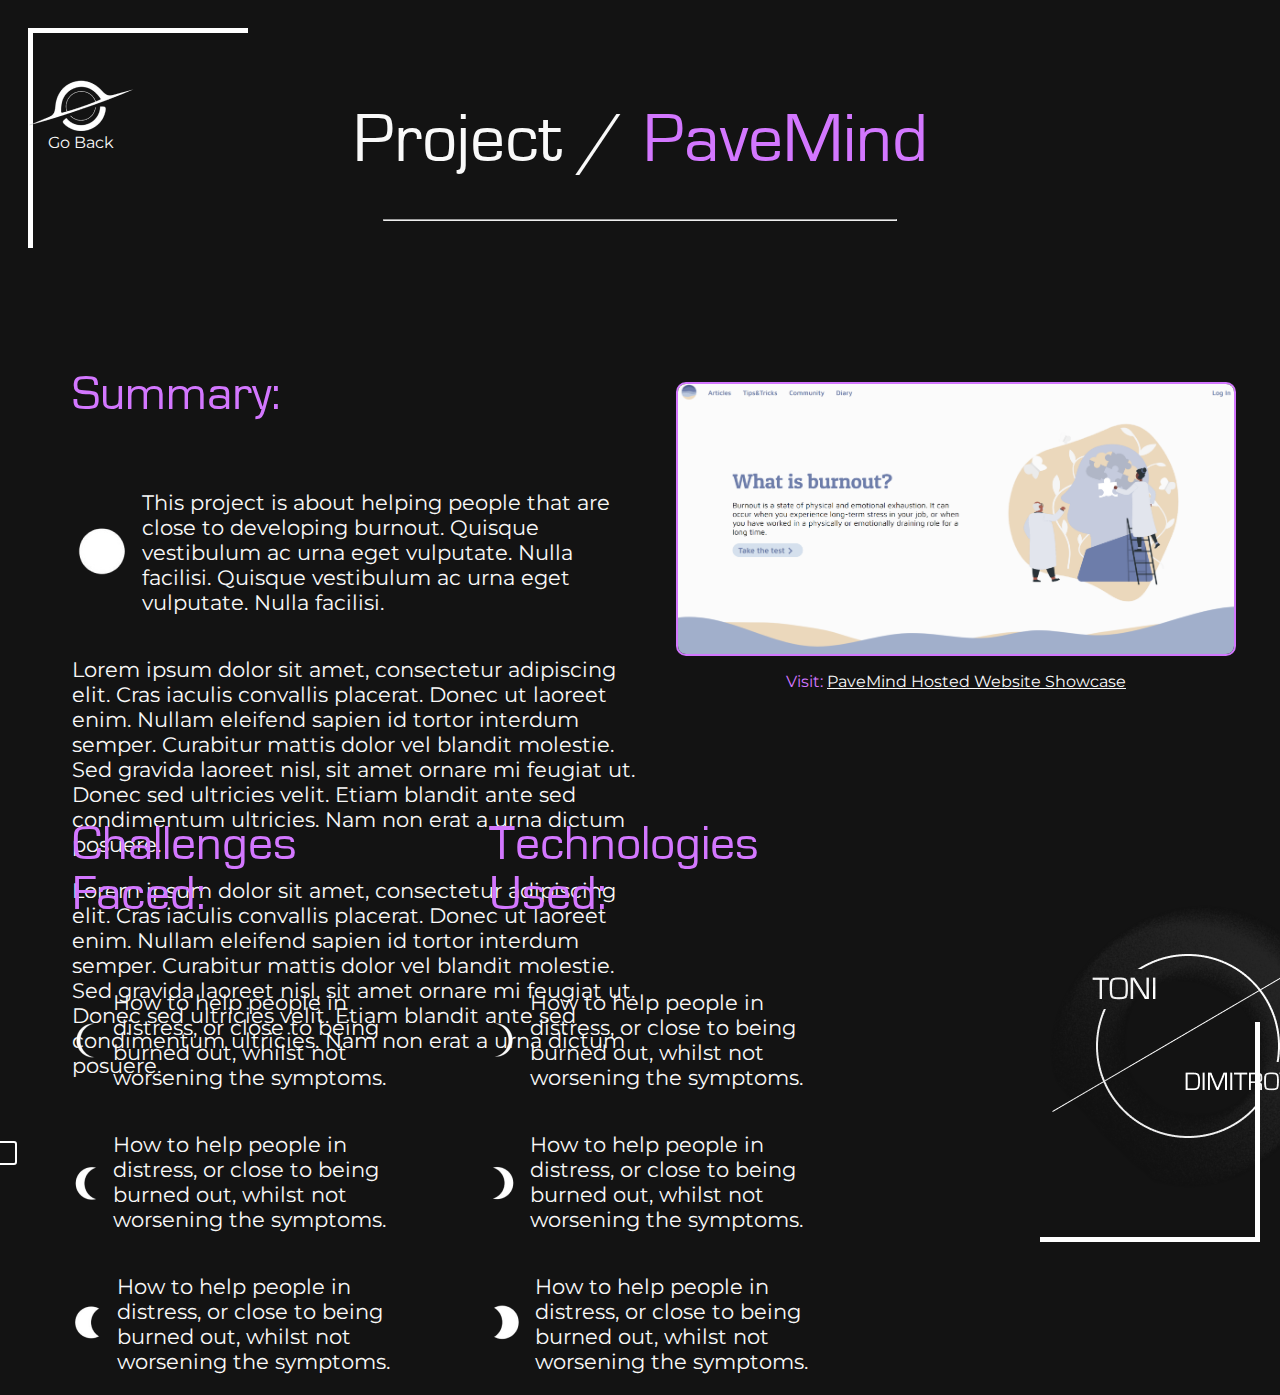
==== project-pavemind.html @ efbdd681 "adding the *final* version" ====
<!DOCTYPE html>
<html lang="en">
<head>
    <!-- Linking the text font -->
    <link rel="preconnect" href="https://fonts.googleapis.com">
    <link rel="preconnect" href="https://fonts.gstatic.com" crossorigin>
    <link href="https://fonts.googleapis.com/css2?family=Montserrat:ital,wght@0,100..900;1,100..900&display=swap" rel="stylesheet">
    <link rel="stylesheet" type="text/css" href="style.css">
    <meta charset="UTF-8">
    <meta name="viewport" content="width=device-width, initial-scale=1.0">
    <title>PaveMind</title>
</head>
<body>
    <!-- Scroll to to button -->
    <div id="scrollToTopBtn">
        <img src="assets/scroll-arrow.svg" alt="scroll to top button">
    </div>

    <!-- Back button + project name header section -->
    <img class="no-cursor-effect" id="pavemind-top-left-border" src="assets/top-left-border.png">
    <div class="pavemind-back-button-container">
    <a href="index.html" id="pavemind-back-button-link"><img class="no-cursor-effect" src="assets/back-button.png"><span id="pavemind-go-back-text">Go Back</span></a>
    </div>
<div class="pavemind-button-name-container">
<p class="pavemind-heading"> Project /<span id="pavemind-name-purple"> PaveMind</span></p>
<hr id="pavemind-underline-heading">
</div>

<!-- Summary + Picture Section -->
 <div class="pavemind-summary-container">
    <div class="pavemind-summary-text">
        <p class="pavemind-text-header">Summary:</p>
        <div class="pavemind-text-and-photo">
        <img src="assets/fullmoon.png" class="no-cursor-effect" id="pavemind-summary-fullmoon"><p id="pavemind-afterfullmoon-text">This project is about helping people that are close to developing burnout. Quisque vestibulum ac urna eget vulputate. Nulla facilisi. Quisque vestibulum ac urna eget vulputate. Nulla facilisi. </p>
        </div>
        <p id="pavemind-summary-text2">Lorem ipsum dolor sit amet, consectetur adipiscing elit. Cras iaculis convallis placerat. Donec ut laoreet enim. Nullam eleifend sapien id tortor interdum semper. Curabitur mattis dolor vel blandit molestie. Sed gravida laoreet nisl, sit amet ornare mi feugiat ut. Donec sed ultricies velit. Etiam blandit ante sed condimentum ultricies. Nam non erat a urna dictum posuere. </p>
        <p id="pavemind-summary-text2">Lorem ipsum dolor sit amet, consectetur adipiscing elit. Cras iaculis convallis placerat. Donec ut laoreet enim. Nullam eleifend sapien id tortor interdum semper. Curabitur mattis dolor vel blandit molestie. Sed gravida laoreet nisl, sit amet ornare mi feugiat ut. Donec sed ultricies velit. Etiam blandit ante sed condimentum ultricies. Nam non erat a urna dictum posuere. </p>
    </div>
    <div class="pavemind-summary-photo">
        <img src="assets/pavemind-landing-picture.png" id="pavemind-landing-picture" class="no-cursor-effect">
        <p id="pavemind-link"><span class="purple-letters">Visit: </span><a href="https://toni-dimitrov-portfolio.netlify.app/">PaveMind Hosted Website Showcase</a></p>
    </div>
    </div>

    <!-- Challenges & Technologies Used Section Overall -->
     <div class="pavemind-explanation-section">

        <!-- Challenges Section -->
    <div class="pavemind-final-containers">
        <p class="pavemind-text-header">Challenges Faced:</p>
        <div class="pavemind-final-content">
            <img src="assets/eightmoon-left.png" class="no-cursor-effect">
            <p class="pavemind-final-text">How to help people in distress, or close to being burned out, whilst not worsening the symptoms.</p>
        </div>
        <div class="pavemind-final-content">
            <img src="assets/quartermoon-left.png" class="no-cursor-effect">
            <p class="pavemind-final-text">How to help people in distress, or close to being burned out, whilst not worsening the symptoms.</p>
        </div>
        <div class="pavemind-final-content">
            <img src="assets/halfmoon-left.png" class="no-cursor-effect">
            <p class="pavemind-final-text">How to help people in distress, or close to being burned out, whilst not worsening the symptoms.</p>
        </div>
    </div>

<!-- Technologies Used Section -->
    <div class="pavemind-final-containers">
        <p class="pavemind-text-header">Technologies Used:</p>
        <div class="pavemind-final-content">
            <img src="assets/eightmoon-right.png" class="no-cursor-effect">
            <p class="pavemind-final-text">How to help people in distress, or close to being burned out, whilst not worsening the symptoms.</p>
        </div>
        <div class="pavemind-final-content">
            <img src="assets/quartermoon-right.png" class="no-cursor-effect">
            <p class="pavemind-final-text">How to help people in distress, or close to being burned out, whilst not worsening the symptoms.</p>
        </div>
        <div class="pavemind-final-content">
            <img src="assets/halfmoon-right.png" class="no-cursor-effect">
            <p class="pavemind-final-text">How to help people in distress, or close to being burned out, whilst not worsening the symptoms.</p>
        </div>
    </div>

<!-- Comet Element Section -->
<div class="pavemind-final-containers">
    <div class="pavemind-final-content">
        <img src="assets/comet-element.png" class="no-cursor-effect">
        <img class="no-cursor-effect" id="pavemind-bottom-right-border" src="assets/bottom-right-border.png">
    </div>
</div>
</div>

<script src="script.js"></script>
</body>
</html>
---- style.css ----
:root {
    /* Color variables */
    --black-color: #131313;
    --white-color: #f9f9f9;
    --purple-color: #D377FF;;

    /* Font variables */
    --headings-font: "Eurostyle";
    --text-font: "Montserrat", sans-serif;

    /*Font Weights */
    --montserrat-light: 300;
    --montserrat-medium: 500;
    --montserrat-bold: 700;
}

/* Integrating the new font that matches the "vibe" of the website */

@font-face {
    font-family: 'Eurostyle'; 
    src: url('fonts/EuroStyle.woff2') format('woff2'),
         url('fonts/EuroStyle\ Normal.woff2') format('woff2');
  }

html {
    scroll-behavior: smooth;
}

body
{
    overflow-x: hidden;
    background-color: var(--black-color);
    cursor: none; /* removing the cursor so the new custom cursor is displayed */
}

/* Custom Cursor */

#custom-cursor {
    position: fixed;
    width: 20px;
    height: 20px;
    margin-left: -15px; /* centering the rectangle */
    margin-top: -15px;
    border: 2px solid white;
    border-radius: 3px;
    pointer-events: none; /* cursor doesn't block interactions */
    transition: transform 0.15s ease;
    z-index:1000;
}

.hidden {
    display: none;
}

button:hover, a:hover, img:hover {
    cursor: none; /* default cursor remains hidden on hover */
}

/* Fixing the headers with letter spacing */

h1 {
    letter-spacing: 12px;
}


/* Landing Page header*/

.landing-container-1 {
    height:50vh;
    display: flex;
    background-color: var(--black-color);
    justify-content: space-between;
}

#personal-portfolio-header{
    font-family: var(--headings-font);
    color:var(--white-color);
    font-size:120px;
    margin-left:13.7vw;
    margin-top:20vh;
}

#landing-page-stars{
    max-width:100vw;
    height:30vh;
    margin-top: 13vh;
    margin-right:8vw;
}
    

/* Shooting Stars code */

.shooting-star {
    position: absolute;
    width: 2px;
    height: 100px;
    background: linear-gradient(45deg, rgb(166, 164, 254), rgba(255, 255, 255, 0));
    opacity: 0;
    transform: rotate(45deg);
    animation: shooting-star 3s ease-in-out forwards;
    z-index:-999;
}

@keyframes shooting-star {
    0% {
        opacity: 1;
        transform: translate(0, 0) rotate(45deg);
    }
    100% {
        opacity: 0;
        transform: translate(-50vw, 100vh) rotate(45deg);
    }
}

/* Animated text code with sliding up */

.animated-text {
    font-size: 2em;
    opacity: 0;
    transition: opacity 1s ease-in-out, transform 1s ease-in-out;
    transform: translateY(20px);
}

.animated-text.visible {
    opacity: 1;
    transform: translateY(0);
}

.animated-text.fadeIn {
    opacity: 0;
    transform: translateY(20px);
}

.animated-text.slideIn {
    opacity: 0;
    transform: translateX(-100%);
}

@keyframes fadeIn {
    from {
        opacity: 0;
        transform: translateY(20px);
    }
    to {
        opacity: 1;
        transform: translateY(0);
    }
}

@keyframes slideIn {
    from {
        opacity: 0;
        transform: translateX(-100%);
    }
    to {
        opacity: 1;
        transform: translateX(0);
    }
}
/* Landing Page under header*/

.flex-container-2 {
    height:50vh;
    display: flex;
    align-items: center;
}

#landing-line{
    margin:5vw;
    margin-bottom:35vh;
    width:50vw;
}
#landing-my-name{
    margin-left:14vw;
}
#landing-my-name, #landing-year{
    font-family: var(--text-font);
    font-weight: var(--montserrat-light);
    font-size: 24px;
    color: var(--white-color);
    margin-bottom:25vh;
}
.purple-letters{
    color: var(--purple-color);
}

#landing-arrow{
    margin-top:15vh;
    margin-left:-38vw;
    transition: transform 0.3s ease-in-out;
}

#landing-arrow:hover{
    transform: translateY(10px);

}

/* About (me) header */

.about-me-header{
    display:flex;
    flex-direction: column;
    width:100%;
    margin-top:15vh;
}

.section-header{
    font-family: var(--headings-font);
    color: var(--white-color);
    font-size:70px;
    margin-left:13.7vw;

}

.section-line{
width:71vw;
display:flex;
align-items: center;

}
#line1{
    width:80vw;
    height: 120px;
    stroke: white;
    stroke-width:0.1px;
    margin-left:7.7vw;
    margin-bottom:1vh;
}

#line2{
    width:80vw;
    height: 90px;
    stroke: white;
    stroke-width:0.1px;
    margin-left:7.7vw;
    margin-top:1vh;
}
/* About (me) page */

.about-me-container{
    width:100%;
    height: 70vh;
    position:relative;
    display:flex;
    flex-direction:row;
    align-items:center;
}

#about-me-left-target{
margin-left:5vw;
}

#about-me-right-target{
    margin-left:1vw;
    }

#about-me-profile-pic{
    height:56vh;
    border-radius: 7px;
    margin-left:5vw;
}

.about-me-text-container-main{
    display:flex;
    flex-direction:column;
}
#about-me-hello{
    font-family: var(--text-font);
    font-weight: var(--montserrat-medium);
    font-size:28px;
    margin-left:3vw;
    margin-top:2vh;
}
#about-me-colored-hello{
    color:var(--purple-color);
    line-height:0;
}

.about-me-text-container{
    margin-top:1vh;
}

.about-me-text{
    font-weight:var(--montserrat-light);
    width:50vw;
    font-family: var(--text-font);
    font-size:28px;
    margin-left:3vw;
    color:var(--white-color);
    line-height:3.5vh;
}
#unique-medium{
    font-weight:var(--montserrat-medium);
}

.about-me-work-text{
    font-weight:var(--montserrat-medium);
    font-family: var(--text-font);
    font-size:28px;
    margin-left:3vw;
    color:var(--purple-color);
}
.about-me-skills-container{
    display:flex;
    margin-left:3vw;
}
.about-me-type-skill{
    color:var(--white-color);
    font-family: var(--text-font);
    font-weight:var(--montserrat-light);
    font-size:24px;
}
.about-me-skills-content{
    width: calc(18% - 1vw);
}
#about-me-css-text{
    margin-left:0.7vw;
}
#about-me-git-text{
    margin-left:1vw;
}
#about-me-premiere-text{
    margin-left:-1.6vw;
}
#about-me-and-more-text{
    margin-top:vw;
}

/* Selected Work header */

.selectedwork-header{
    display:flex;
    flex-direction: column;
    width:100%;
    height:15vh;
    margin-top:2.5vh;
}

#selectedwork-line{
width:71vw;
}

/* Selected Work page */

.selectedwork-project1-container{
    font-size:50px;
    margin-left:13.6vw;
    width:65vw;
}

#selectedwork-supertext{
    font-size: 40px;
    font-weight: var(--montserrat-medium);
    }

#selectedwork-pavemind{
    color:var(--purple-color);
    font-weight:var(--montserrat-bold);
}
#pulsarmap{
    width:10vw;
    position:absolute;
    margin-left:25vw;
    margin-top:-2vh;
}
/* first container */

#selectedwork-project1-text{
    font-weight:var(--montserrat-light);
    font-family: var(--text-font);
    color:var(--white-color);
    width: 50vw;
    font-size: 38px;
}

.selectedwork-project-description{
    font-weight:var(--montserrat-light);
    font-family: var(--text-font);
    font-style: italic;
    color:var(--white-color);
    font-size:20px;
    padding-bottom:2.5vh;
    width: 50vw;
}
.selectedwork-line-projects{
    width:71vw;
    float:left;
}
.selectedwork-project-button{
float:right;
display:flex;
margin-top:-4.5vh;
}

.transparent-button{
    font-family:var(--text-font);
    background-color: transparent;
    border: 2px solid var(--white-color);
    border-radius: 30px;
    padding: 10px 40px;
    color: var(--white-color);
    cursor: pointer;
    font-size: 18px;
}

/* second container */

.selectedwork-project2-container{
font-size:38px;
margin-left:13.6vw;
width:65vw;
}

#selectedwork-project2-text{
    font-weight:var(--montserrat-light);
    font-family: var(--text-font);
    color:var(--white-color);
    width: 65vw;
}

#selectedwork-toyhero{
    color:var(--purple-color);
    font-weight:var(--montserrat-bold);
}

/* third container */

.selectedwork-project3-container{
font-weight:var(--montserrat-light);
font-size:38px;
margin-left:13.6vw;
width:65vw;
font-family: var(--text-font);
}

#selectedwork-project3-text{
    color:var(--white-color);
}

#selectedwork-aidace{
    color:var(--purple-color);
    font-weight:var(--montserrat-bold);
}

/* Contact page header */

.contact-header{
    display:flex;
    flex-direction: column;
    width:100%;
    height:15vh;
    margin-top:15vh;
}

#contact-section-line{
    margin: 0;
    width:43vw;
    margin-left:13.7vw;
}

/* Contact page - Orbit */

.contact-me-container{
    display: flex;
    align-items: center;
    height: 45vh;
    justify-content: center;
}
.orbit-container {
    position: relative;
    width: 400px;
    height: 400px;
}
#orbit-ring{
    position:absolute;
    width:130%;
    translate: -21px -50px;
}
.orbit {
    position: relative;
    width: 100%;
    height: 100%;
    border: 1px solid #fff;
    border-radius: 50%;
}

.icon {
    position: absolute;
    width: 55px;
    height: 55px;
    background-size: cover;
    border-radius: 50%;
    transition: transform 0.3s ease-in-out;
}

.icon.linkedin {
    background-image: url('assets/linkedin-icon.png');
    top: 21%;
    left: 15%;
}

.icon.instagram {
    background-image: url('assets/instagram-icon.png');
    top: 35%;
    left: 30%;
    width:70px;
    height:70px;
}

.icon.gmail {
    background-image: url('assets/gmail-icon.png');
    top: 49%;
    left: 51%;
}

.icon.github {
    background-image: url('assets/github-icon.png');
    top: 60%;
    left: 72%;
}

a.icon:hover {
    animation: wobble 0.5s ease-in-out;
}

/* Keyframes for the wobble animation on orbit icons*/

@keyframes wobble {
    0%, 100% {
        transform: rotate(0deg);
    }
    25% {
        transform: rotate(-5deg);
    }
    50% {
        transform: rotate(5deg);
    }
    75% {
        transform: rotate(-5deg);
    }
}

/* Copyright Page  */

#copyright{
    color:var(--white-color);
    font-family: var(--text-font);
    font-weight: var(--montserrat-light);
    margin-left:13.7vw;
    margin-top:5vh;
}

/* Scroll to top button */

#scrollToTopBtn {
    display: none;
    position: fixed;
    bottom: 20px;
    right: 20px;
    z-index: 99;
    cursor: pointer;
    transition: transform 0.3s ease-in-out;
}

#scrollToTopBtn img {
    width: 8vw;
    height: 6vh;
}

#scrollToTopBtn:hover {
    transform: translateY(-10px);
}


/* PROJECT PAVEMIND PAGE STARTS HERE */

.pavemind-button-name-container{
    display:flex;
    font-family: var(--headings-font);
    color:var(--white-color);
    font-size:70px;
    justify-content: center;
    align-items: center;
    flex-direction: column;
    padding-top: 3vh;
    padding-bottom:7vh;
}

.pavemind-heading{
    height:1vh;
}

#pavemind-underline-heading{
    width:40vw;
}

#pavemind-name-purple{
    color:var(--purple-color);
}

#pavemind-top-left-border{
    position: absolute;
    z-index:-999;
    padding:20px;
}
.pavemind-back-button-container{
    position:absolute;
    padding-top:8vh;
    padding-left:1.2vw;
}

#pavemind-go-back-text{
    color:var(--white-color);
    font-family: var(--text-font);
}

#pavemind-back-button-link{
    height:6.5vh;
    width:9vw;
    display:flex;
    flex-direction: column;
    justify-content: space-between;
    align-items: center;
    text-decoration: none;
}

/* Project PaveMind Summary Section */
.pavemind-summary-container{
    width:100%;
    height:50vh;
    display:flex;
}

.pavemind-summary-text{
    width:50%;
    height:50vh;
}

.pavemind-summary-photo{
    width:50%;
    height:50vh;
    display:flex;
    align-items: center;
    justify-content: center;
    flex-direction: column;
}

.pavemind-text-header{
    color:var(--purple-color);
    font-size: 50px;
    font-family: var(--headings-font);
    margin-left:5vw;
}

.pavemind-text-and-photo{
    display:flex;
    margin-left:5vw;
    align-items: center;
}

#pavemind-afterfullmoon-text{
    color:var(--white-color);
    font-family: var(--text-font);
    margin-left:1vw;
    font-size:21px;
}
#pavemind-summary-text2{
    color:var(--white-color);
    font-family: var(--text-font);
    font-size:21px;
    margin-left:5vw;
}

#pavemind-landing-picture{
    max-width: 100%;
    height: 30vh;
    border-radius:10px;
    border:var(--purple-color) solid 2px;
}

#pavemind-link{
    font-family: var(--text-font);
    color:var(--white-color);
    text-decoration: none;
}


a {
    color: var(--white-color); /* Links color */
}

/* Visited link */
a:visited {
    color: var(--white-color); /* Color of the link after it has been visited */
}

/* Hover link */
a:hover {
    color: var(--purple-color); /* Color when the mouse is over the link */
}

/* Active link */
a:active {
    color: rgb(218, 105, 0); /* Color when the link is being clicked */
}


/* Project PaveMind Challenges & Technologies Used Section*/

.pavemind-explanation-section{
    display:flex;
    flex-direction:row;
    width:100%;
    height:43vh;
}

/* Challenges & Technologies Used elements */

.pavemind-final-containers{
    width:33%;
    color:var(--white-color);
    font-family: var(--text-font);
    font-size:21px;
}

.pavemind-final-content{
    display:flex;
    align-items: center;
    margin-left:5vw;
}
.pavemind-final-text{
    margin-left:1vw;
}

/* Bottom right border */

#pavemind-bottom-right-border{
    padding: 0px 20px 20px 0px;
    position: absolute;
    right:0;
    margin-top:20vh;
}
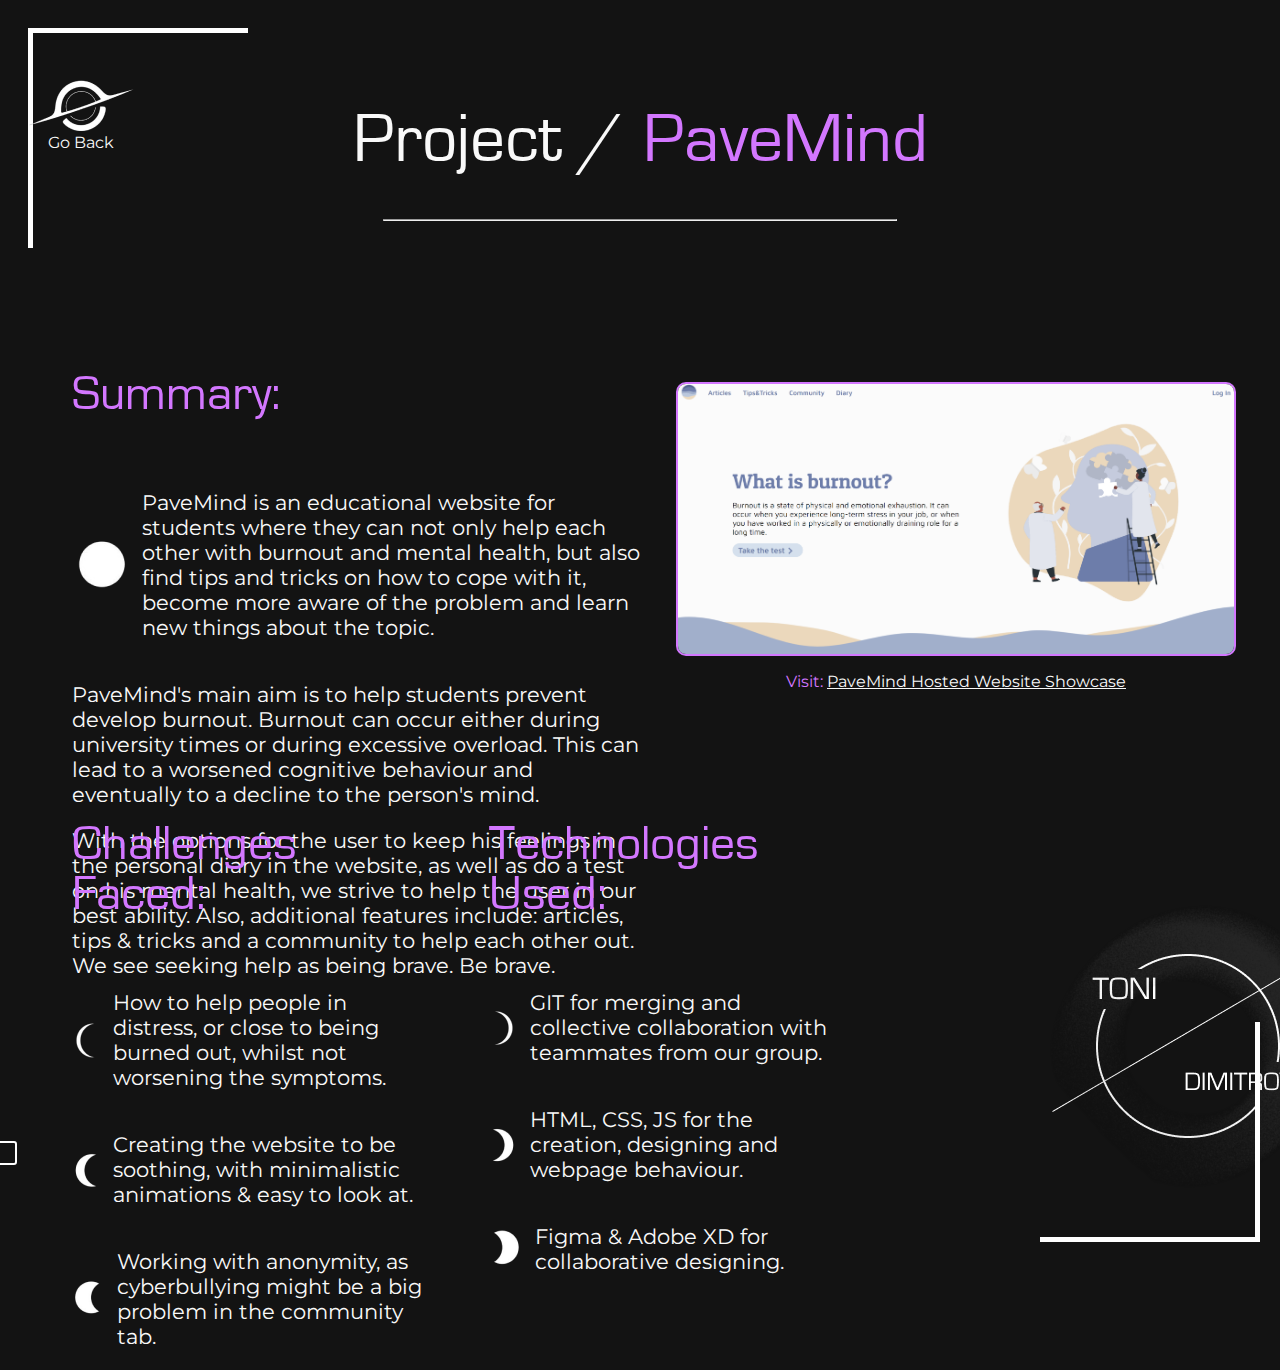
==== commit bce48417: "adding additional websites" ====
--- a/project-pavemind.html
+++ b/project-pavemind.html
@@ -31,10 +31,11 @@
     <div class="pavemind-summary-text">
         <p class="pavemind-text-header">Summary:</p>
         <div class="pavemind-text-and-photo">
-        <img src="assets/fullmoon.png" class="no-cursor-effect" id="pavemind-summary-fullmoon"><p id="pavemind-afterfullmoon-text">This project is about helping people that are close to developing burnout. Quisque vestibulum ac urna eget vulputate. Nulla facilisi. Quisque vestibulum ac urna eget vulputate. Nulla facilisi. </p>
+        <img src="assets/fullmoon.png" class="no-cursor-effect" id="pavemind-summary-fullmoon"><p id="pavemind-afterfullmoon-text">PaveMind is an educational website for students where they can not only help each other with burnout and mental health, but also find tips and tricks on how to cope with it, become more aware of the problem and learn new things about the topic.
+        </p>
         </div>
-        <p id="pavemind-summary-text2">Lorem ipsum dolor sit amet, consectetur adipiscing elit. Cras iaculis convallis placerat. Donec ut laoreet enim. Nullam eleifend sapien id tortor interdum semper. Curabitur mattis dolor vel blandit molestie. Sed gravida laoreet nisl, sit amet ornare mi feugiat ut. Donec sed ultricies velit. Etiam blandit ante sed condimentum ultricies. Nam non erat a urna dictum posuere. </p>
-        <p id="pavemind-summary-text2">Lorem ipsum dolor sit amet, consectetur adipiscing elit. Cras iaculis convallis placerat. Donec ut laoreet enim. Nullam eleifend sapien id tortor interdum semper. Curabitur mattis dolor vel blandit molestie. Sed gravida laoreet nisl, sit amet ornare mi feugiat ut. Donec sed ultricies velit. Etiam blandit ante sed condimentum ultricies. Nam non erat a urna dictum posuere. </p>
+        <p id="pavemind-summary-text2">PaveMind's main aim is to help students prevent develop burnout. Burnout can occur either during university times or during excessive overload. This can lead to a worsened cognitive behaviour and eventually to a decline to the person's mind. </p>
+        <p id="pavemind-summary-text2">With the options for the user to keep his feelings in the personal diary in the website, as well as do a test on his mental health, we strive to help the user in our best ability. Also, additional features include: articles, tips & tricks and a community to help each other out. We see seeking help as being brave. Be brave. </p>
     </div>
     <div class="pavemind-summary-photo">
         <img src="assets/pavemind-landing-picture.png" id="pavemind-landing-picture" class="no-cursor-effect">
@@ -54,11 +55,11 @@
         </div>
         <div class="pavemind-final-content">
             <img src="assets/quartermoon-left.png" class="no-cursor-effect">
-            <p class="pavemind-final-text">How to help people in distress, or close to being burned out, whilst not worsening the symptoms.</p>
+            <p class="pavemind-final-text">Creating the website to be soothing, with minimalistic animations & easy to look at.</p>
         </div>
         <div class="pavemind-final-content">
             <img src="assets/halfmoon-left.png" class="no-cursor-effect">
-            <p class="pavemind-final-text">How to help people in distress, or close to being burned out, whilst not worsening the symptoms.</p>
+            <p class="pavemind-final-text">Working with anonymity, as cyberbullying might be a big problem in the community tab. </p>
         </div>
     </div>
 
@@ -67,22 +68,22 @@
         <p class="pavemind-text-header">Technologies Used:</p>
         <div class="pavemind-final-content">
             <img src="assets/eightmoon-right.png" class="no-cursor-effect">
-            <p class="pavemind-final-text">How to help people in distress, or close to being burned out, whilst not worsening the symptoms.</p>
+            <p class="pavemind-final-text">GIT for merging and collective collaboration with teammates from our group.</p>
         </div>
         <div class="pavemind-final-content">
             <img src="assets/quartermoon-right.png" class="no-cursor-effect">
-            <p class="pavemind-final-text">How to help people in distress, or close to being burned out, whilst not worsening the symptoms.</p>
+            <p class="pavemind-final-text">HTML, CSS, JS for the creation, designing and webpage behaviour.</p>
         </div>
         <div class="pavemind-final-content">
             <img src="assets/halfmoon-right.png" class="no-cursor-effect">
-            <p class="pavemind-final-text">How to help people in distress, or close to being burned out, whilst not worsening the symptoms.</p>
+            <p class="pavemind-final-text">Figma & Adobe XD for collaborative designing. </p>
         </div>
     </div>
 
 <!-- Comet Element Section -->
 <div class="pavemind-final-containers">
     <div class="pavemind-final-content">
-        <img src="assets/comet-element.png" class="no-cursor-effect">
+        <img src="assets/comet-element.png" id="pavemind-comet" class="no-cursor-effect">
         <img class="no-cursor-effect" id="pavemind-bottom-right-border" src="assets/bottom-right-border.png">
     </div>
 </div>
--- a/style.css
+++ b/style.css
@@ -357,12 +357,7 @@
     color:var(--purple-color);
     font-weight:var(--montserrat-bold);
 }
-#pulsarmap{
-    width:10vw;
-    position:absolute;
-    margin-left:25vw;
-    margin-top:-2vh;
-}
+
 /* first container */
 
 #selectedwork-project1-text{
@@ -463,8 +458,8 @@
 .contact-me-container{
     display: flex;
     align-items: center;
-    height: 45vh;
     justify-content: center;
+    margin-top:10vh;
 }
 .orbit-container {
     position: relative;
@@ -739,4 +734,295 @@
     position: absolute;
     right:0;
     margin-top:20vh;
-}+}
+
+
+/* MEDIA QUERIES - RESPONSIVE */
+@media only screen and (max-width: 768px) {
+
+/* main */
+
+
+body{
+    max-width: 98%;
+    overflow-x: hidden;
+}
+
+
+.section-header{
+    font-size:8vw;
+    margin-left:4vw;
+    display:flex;
+    justify-content: center;
+    width:91%;
+    text-align:center;
+}
+#selectedwork-supertext{
+    display:none;
+}
+
+/* landing page */
+
+#landing-page-stars {
+    display:none;
+}
+
+#personal-portfolio-header{
+    display:flex;
+    width:100%;
+    justify-content: center;
+    font-size:8vw;
+    margin-left:0;
+    margin-top:10vh;
+}
+.landing-container-1{
+    height: 50vh;
+}
+
+#landing-my-name, #landing-year{
+    font-size:16px;
+    text-align:center;
+}
+#landing-line{
+    margin-bottom:27vh;
+}
+
+#landing-arrow{
+    display:flex;
+    transform:translate(-25vw);
+}
+
+/* selected work */
+
+#selectedwork-project1-text{
+    font-size:20px;
+    width:100%;
+}
+
+.selectedwork-project-description {
+    width:100%;
+}
+
+.selectedwork-project-button{
+    margin-top:3vh;
+}
+
+.transparent-button{
+    padding:10px 10px;
+    font-size:14px;
+}
+#selectedwork-project2-text{
+    font-size:20px;
+}
+
+#selectedwork-project3-text{
+    font-size:20px;
+}
+/* about me */
+
+
+.about-me-skills-container{
+    flex-direction:column;
+    text-align:center;
+    }
+    
+    #about-me-html{
+        display:none;
+    }
+    
+    #about-me-css{
+        display:none;
+    }
+    
+    #about-me-git{
+        display:none;
+    }
+    
+    #about-me-figma{
+        display:none;
+    }
+    
+    #about-me-premiere{
+        display:none;
+    }
+
+#about-me-profile-pic{
+    display:none;
+}
+
+.about-me-container{
+    flex-direction:column;
+    align-items: baseline;
+}
+
+#about-me-hello{
+    justify-content: center;
+    display:flex;
+    text-align: center;
+    width:91%;
+}
+
+.about-me-text-container {
+    display:flex;
+    width:90%;
+    margin:0;
+}
+
+.about-me-text {
+    font-size: 16px;
+    width:99%;
+    text-align:center;
+    margin-left: 6vw;
+}
+
+svg#line1{
+    display:none;
+}
+
+svg#line2{
+    display:none;
+}
+
+#about-me-left-target{
+    display:none;
+}
+#about-me-right-target{
+    display:none;
+}
+
+.about-me-work-text{
+    width:91%;
+    text-align:center;
+
+}
+
+.about-me-skills-content{
+    width:100%;
+    text-align:center;
+}
+
+/* contact me */
+
+.contact-header{
+margin-top:35vh;
+}
+
+#contact-section-line {
+    width:60vw;
+}
+
+
+/* orbit */
+
+.contact-me-container{
+margin-top:2vh;
+}
+
+.icon{
+width:40px;
+height:40px;
+}
+
+.icon.linkedin{
+    top: 26%;
+    left:10%;
+}
+
+.icon.instagram{
+    width:50px;
+    height:50px;
+    top: 39%;
+    left:27%;
+}
+
+.icon.gmail{
+    top:55%;
+}
+
+.icon.github{
+    top:65%;
+}
+
+.orbit-container{
+    width:200px;
+    height:200px;
+}
+
+#orbit-ring {
+    translate: -21px -16px;
+}
+
+#copyright{
+    margin-top:10vh;
+}
+
+
+/* PAVEMIND PROJECT PAGE */
+#pavemind-top-left-border{
+    width:20%;
+}
+
+#pavemind-back-button-link{
+    margin-left:13vw;
+    width:42%;
+}
+
+.pavemind-back-button-container {
+    padding-top: 5vh;
+}
+
+.pavemind-button-name-container{
+    font-size:8vw;
+}
+
+.pavemind-heading{
+    margin-top:15vh;
+}
+
+.pavemind-text-header{
+font-size:8vw;
+}
+
+.pavemind-summary-container{
+flex-direction:column;
+height: 100%;
+}
+
+.pavemind-summary-text{
+width:90%;
+height: 100%;
+}
+
+.pavemind-summary-photo{
+width:100%;
+}
+
+#pavemind-afterfullmoon-text{
+    font-size:18px;
+}
+#pavemind-summary-text2{
+    font-size:18px;
+}
+
+#pavemind-summary-text1{
+    font-size:18px;
+}
+
+.pavemind-explanation-section{
+flex-direction:column;
+}
+.pavemind-final-containers{
+    width:100%;
+    font-size:18px;
+}
+.pavemind-final-text {
+margin-left:5vw;
+}
+#pavemind-comet{
+    width:100%;
+}
+
+#pavemind-bottom-right-border{
+    width:20%;
+}
+}
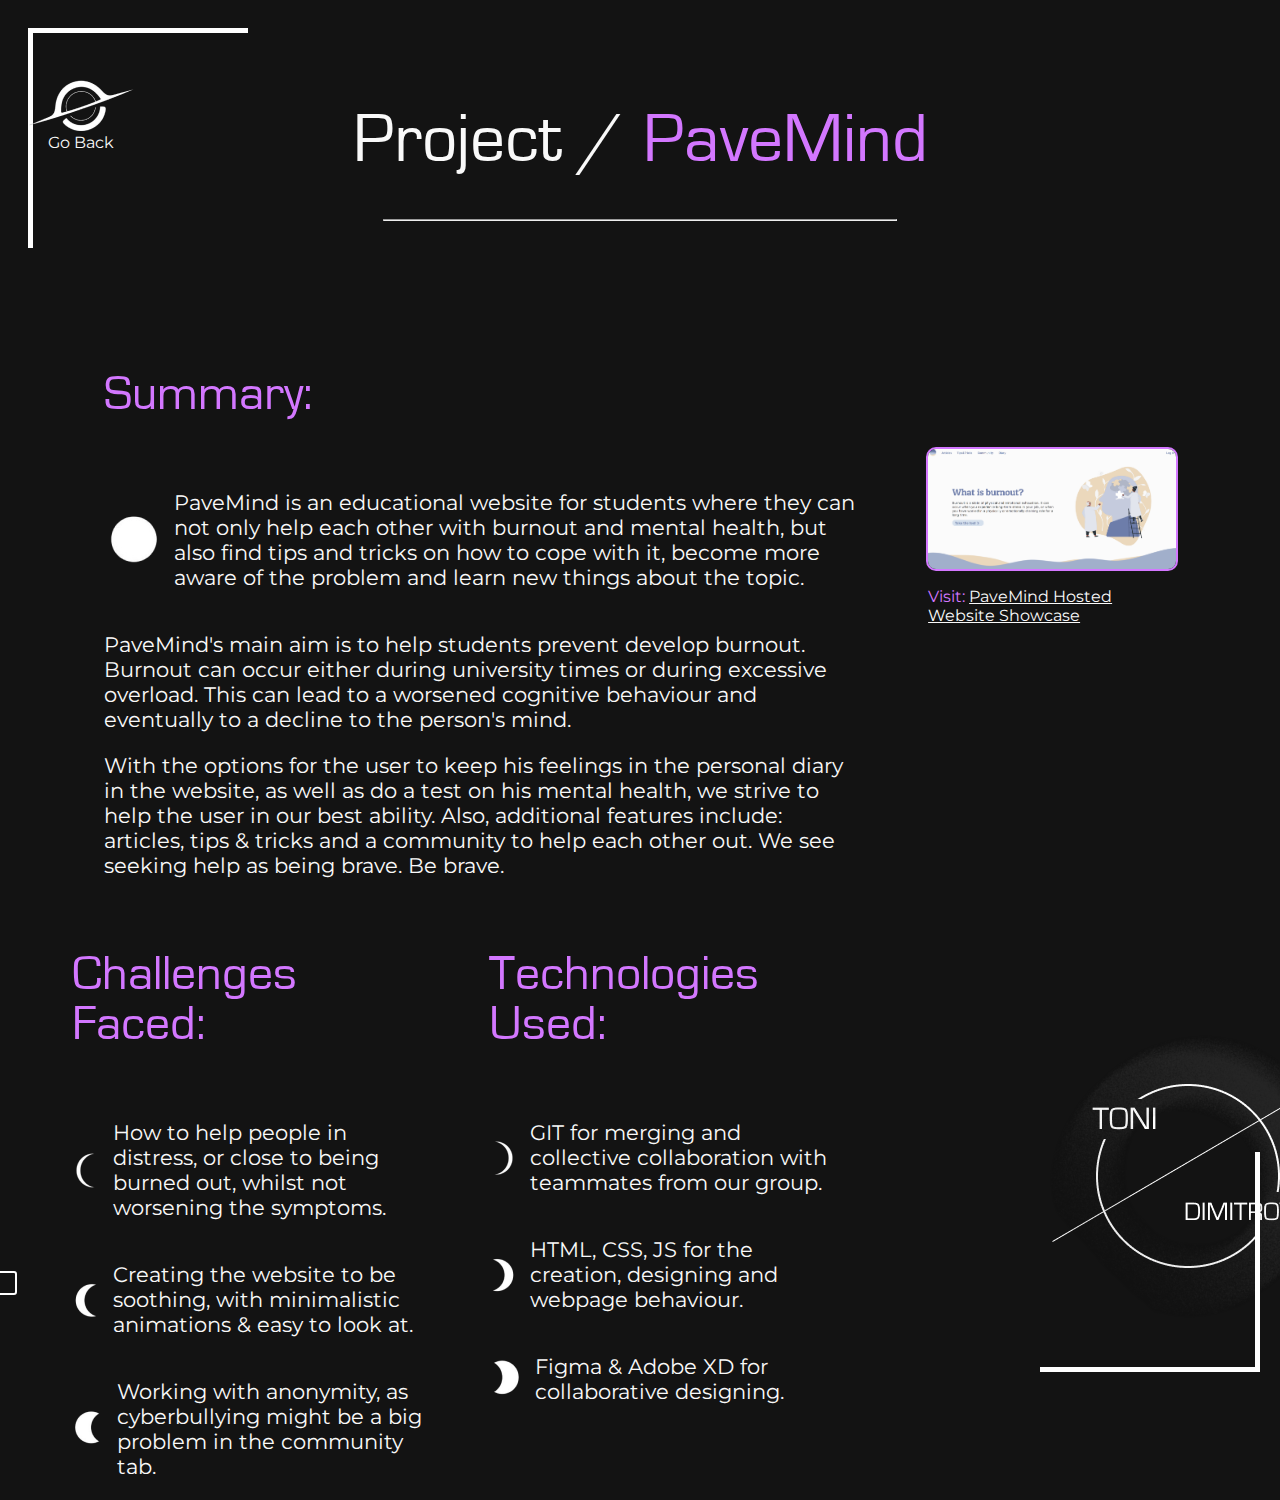
==== commit 822095c1: "fixing responsiveness" ====
--- a/project-pavemind.html
+++ b/project-pavemind.html
@@ -29,7 +29,7 @@
 <!-- Summary + Picture Section -->
  <div class="pavemind-summary-container">
     <div class="pavemind-summary-text">
-        <p class="pavemind-text-header">Summary:</p>
+        <p class="pavemind-text-header" id="pavemind-text-header-1">Summary:</p>
         <div class="pavemind-text-and-photo">
         <img src="assets/fullmoon.png" class="no-cursor-effect" id="pavemind-summary-fullmoon"><p id="pavemind-afterfullmoon-text">PaveMind is an educational website for students where they can not only help each other with burnout and mental health, but also find tips and tricks on how to cope with it, become more aware of the problem and learn new things about the topic.
         </p>
@@ -39,7 +39,7 @@
     </div>
     <div class="pavemind-summary-photo">
         <img src="assets/pavemind-landing-picture.png" id="pavemind-landing-picture" class="no-cursor-effect">
-        <p id="pavemind-link"><span class="purple-letters">Visit: </span><a href="https://toni-dimitrov-portfolio.netlify.app/">PaveMind Hosted Website Showcase</a></p>
+        <p id="pavemind-link"><span class="purple-letters">Visit: </span><a href="https://pavemind-website.netlify.app/">PaveMind Hosted Website Showcase</a></p>
     </div>
     </div>
 
--- a/style.css
+++ b/style.css
@@ -621,23 +621,25 @@
 
 /* Project PaveMind Summary Section */
 .pavemind-summary-container{
-    width:100%;
-    height:50vh;
-    display:flex;
-}
-
-.pavemind-summary-text{
-    width:50%;
-    height:50vh;
-}
+    display:flex;
+    gap:4rem;
+    margin-inline:6rem;
+}
+
 
 .pavemind-summary-photo{
-    width:50%;
-    height:50vh;
-    display:flex;
+    width: 100%;
+    height: 50vh;
+    display: flex;
+    position: relative;
+    object-fit: contain;
     align-items: center;
     justify-content: center;
     flex-direction: column;
+}
+
+#pavemind-text-header-1{
+margin-left:0;
 }
 
 .pavemind-text-header{
@@ -649,7 +651,6 @@
 
 .pavemind-text-and-photo{
     display:flex;
-    margin-left:5vw;
     align-items: center;
 }
 
@@ -663,12 +664,12 @@
     color:var(--white-color);
     font-family: var(--text-font);
     font-size:21px;
-    margin-left:5vw;
 }
 
 #pavemind-landing-picture{
     max-width: 100%;
-    height: 30vh;
+    height: fit-content;
+    object-fit:contain;
     border-radius:10px;
     border:var(--purple-color) solid 2px;
 }
@@ -742,6 +743,12 @@
 
 /* main */
 
+#custom-cursor {
+    display:none;
+}
+#custom-cursor.hidden {
+    display: none;  /* Hide cursor when .hidden class is added */
+  }
 
 body{
     max-width: 98%;
@@ -958,6 +965,18 @@
 
 
 /* PAVEMIND PROJECT PAGE */
+
+
+#pavemind-summary-fullmoon{
+width: 100%;
+height: 4rem;
+object-fit: contain;
+}
+
+.pavemind-text-and-photo{
+    display:grid;
+}
+
 #pavemind-top-left-border{
     width:20%;
 }
@@ -985,7 +1004,7 @@
 
 .pavemind-summary-container{
 flex-direction:column;
-height: 100%;
+margin-inline:3rem;
 }
 
 .pavemind-summary-text{
